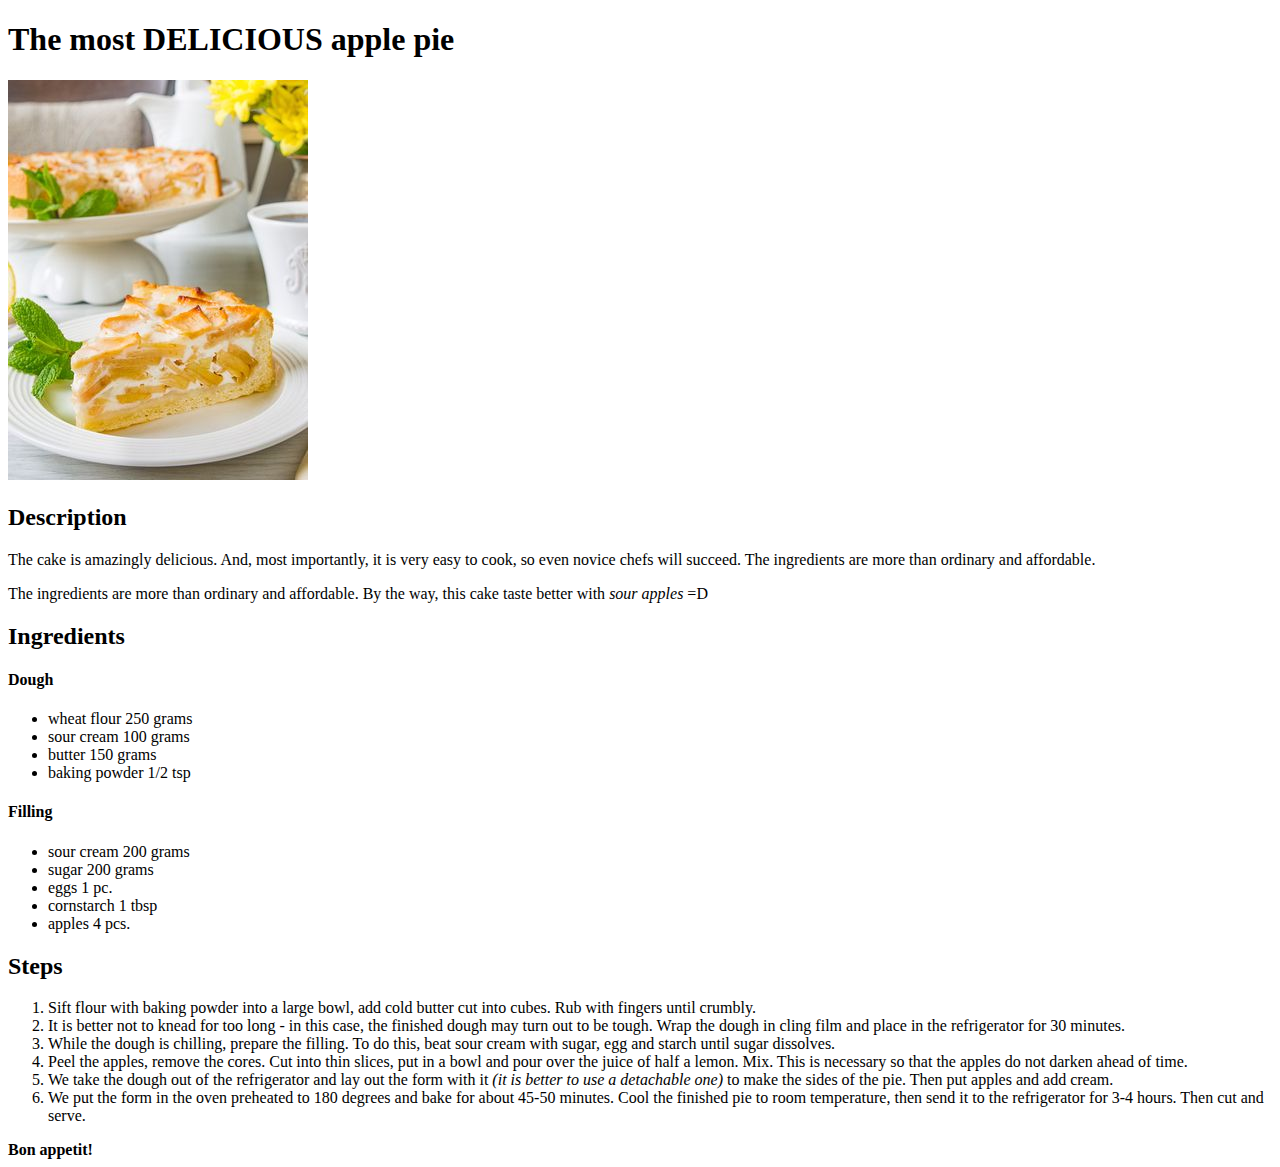
==== recipes/apple-pie.html @ 2c9d282a "Add index.html" ====
<!DOCTYPE html>
<html lang="en">
<head>
    <meta charset="UTF-8">
    <meta http-equiv="X-UA-Compatible" content="IE=edge">
    <meta name="viewport" content="width=, initial-scale=1.0">
    <title>Apple Pie</title>
</head>

<body>
    <h1>The most DELICIOUS apple pie</h1>
      <img src="../images/applepie.jpg" alt="Your result">
      <h2>Description</h2>
        <p>The cake is amazingly delicious.
       And, most importantly, it is very easy
       to cook, so even novice chefs will succeed.
       The ingredients are more than ordinary and affordable.
        </p>
        <p>The ingredients are more than ordinary and affordable.
        By the way, this cake taste better with <em>sour apples</em> =D
        </p>
      <h2>Ingredients</h2>
        <h4>Dough</h4>
        <ul>
            <li>wheat flour 250 grams</li>
            <li>    sour cream 100 grams     </li>
            <li>butter 150 grams</li>
            <li>baking powder 1/2 tsp</li>
        </ul>
        <h4>Filling</h4>
        <ul>
            <li>sour cream 200 grams</li>
            <li>sugar 200 grams</li>
            <li>eggs 1 pc.</li>
            <li>cornstarch 1 tbsp</li>
            <li>apples 4 pcs.</li>
        </ul>
      <h2>Steps</h2>
        <ol>
            <li>Sift flour with baking powder into a large bowl,
                 add cold butter cut into cubes.
                 Rub with fingers until crumbly.</li>
            <li>It is better not to knead for too long - in this case, 
                the finished dough may turn out to be tough.
                Wrap the dough in cling film 
                and place in the refrigerator for 30 minutes.</li>
            <li>While the dough is chilling, prepare the filling.
                To do this, beat sour cream with sugar,
                egg and starch until sugar dissolves.</li>
            <li>Peel the apples, remove the cores.
                Cut into thin slices, put in a bowl
                and pour over the juice of half a lemon.
                Mix. This is necessary so that the apples
                do not darken ahead of time.</li>
            <li>We take the dough out of the refrigerator
                and lay out the form with it
                <em>(it is better to use a detachable one)</em>
                to make the sides of the pie. 
                Then put apples and add cream.</li>
            <li>We put the form in the oven preheated to 180 degrees
                and bake for about 45-50 minutes.
                Cool the finished pie to room temperature,
                then send it to the refrigerator for 3-4 hours.
                Then cut and serve.</li>
        </ol>
        <strong>Bon appetit!</strong> 
</body>
</html>
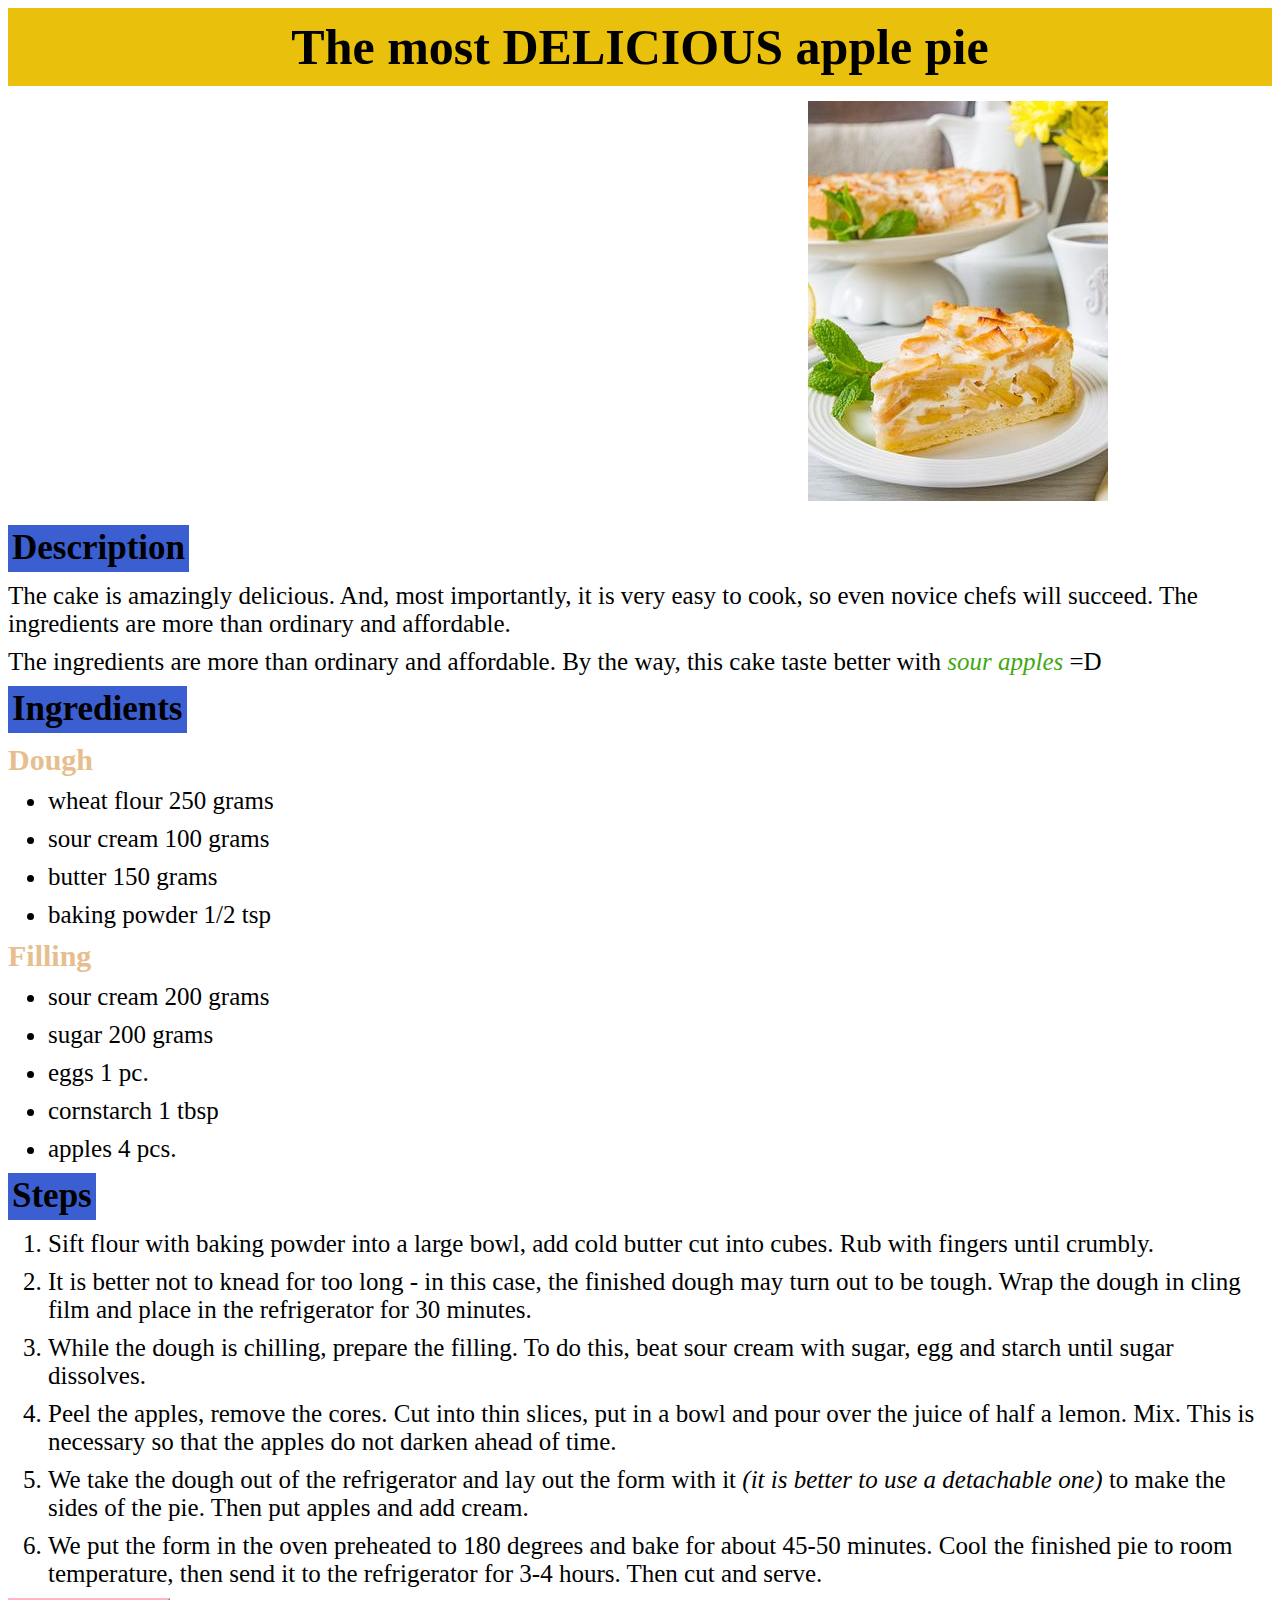
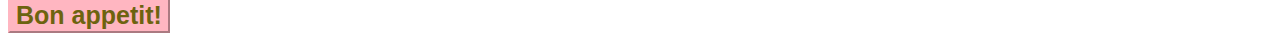
==== commit dc3da858: "Add styles to main page ("styles.css"),"apple-pie'" ====
--- a/recipes/apple-pie.html
+++ b/recipes/apple-pie.html
@@ -5,21 +5,64 @@
     <meta http-equiv="X-UA-Compatible" content="IE=edge">
     <meta name="viewport" content="width=, initial-scale=1.0">
     <title>Apple Pie</title>
+<style>
+h1{
+    text-align: center;
+    background-color: rgb(233, 192, 11);
+    box-sizing: border-box;
+    font-size: 50px;
+    padding-bottom: 10px;
+    padding-top: 10px;
+    margin-bottom: 15px;
+    margin-top: 0px;
+}
+h2{
+    box-sizing: border-box;
+    width: fit-content;
+    background-color: rgb(59, 94, 209);
+    padding:  3px 4px 4px 4px;
+    font-size: 35px;
+    margin: 0px 0px 10px 0px;
+}
+.des{
+    margin-top: 20px;
+}
+h4{
+    font-size: 30px;
+    color: rgb(231, 190, 141);
+    margin: 0px 0px 10px 0px ;
+}
+
+p,
+ul,
+ol,
+li,
+button{
+    font-size: 25px;
+    margin: 0px 0px 10px 0px;
+}
+button{
+    background-color: lightpink;
+    color: rgb(109, 99, 15);
+    border-color: lightpink;
+}
+</style>
+
 </head>
 
 <body>
     <h1>The most DELICIOUS apple pie</h1>
-      <img src="../images/applepie.jpg" alt="Your result">
-      <h2>Description</h2>
+      <img style="margin-left: 800px;" height="400px;" src="../images/applepie.jpg" alt="Your result">
+      <h2 class="des"> Description</h2>
         <p>The cake is amazingly delicious.
        And, most importantly, it is very easy
        to cook, so even novice chefs will succeed.
        The ingredients are more than ordinary and affordable.
         </p>
         <p>The ingredients are more than ordinary and affordable.
-        By the way, this cake taste better with <em>sour apples</em> =D
+        By the way, this cake taste better with <em style="color: rgb(64, 168, 16);">sour apples</em> =D
         </p>
-      <h2>Ingredients</h2>
+      <h2 class="ing">Ingredients</h2>
         <h4>Dough</h4>
         <ul>
             <li>wheat flour 250 grams</li>
@@ -63,6 +106,6 @@
                 then send it to the refrigerator for 3-4 hours.
                 Then cut and serve.</li>
         </ol>
-        <strong>Bon appetit!</strong> 
+        <button><strong>Bon appetit!</strong></button>
 </body>
 </html>